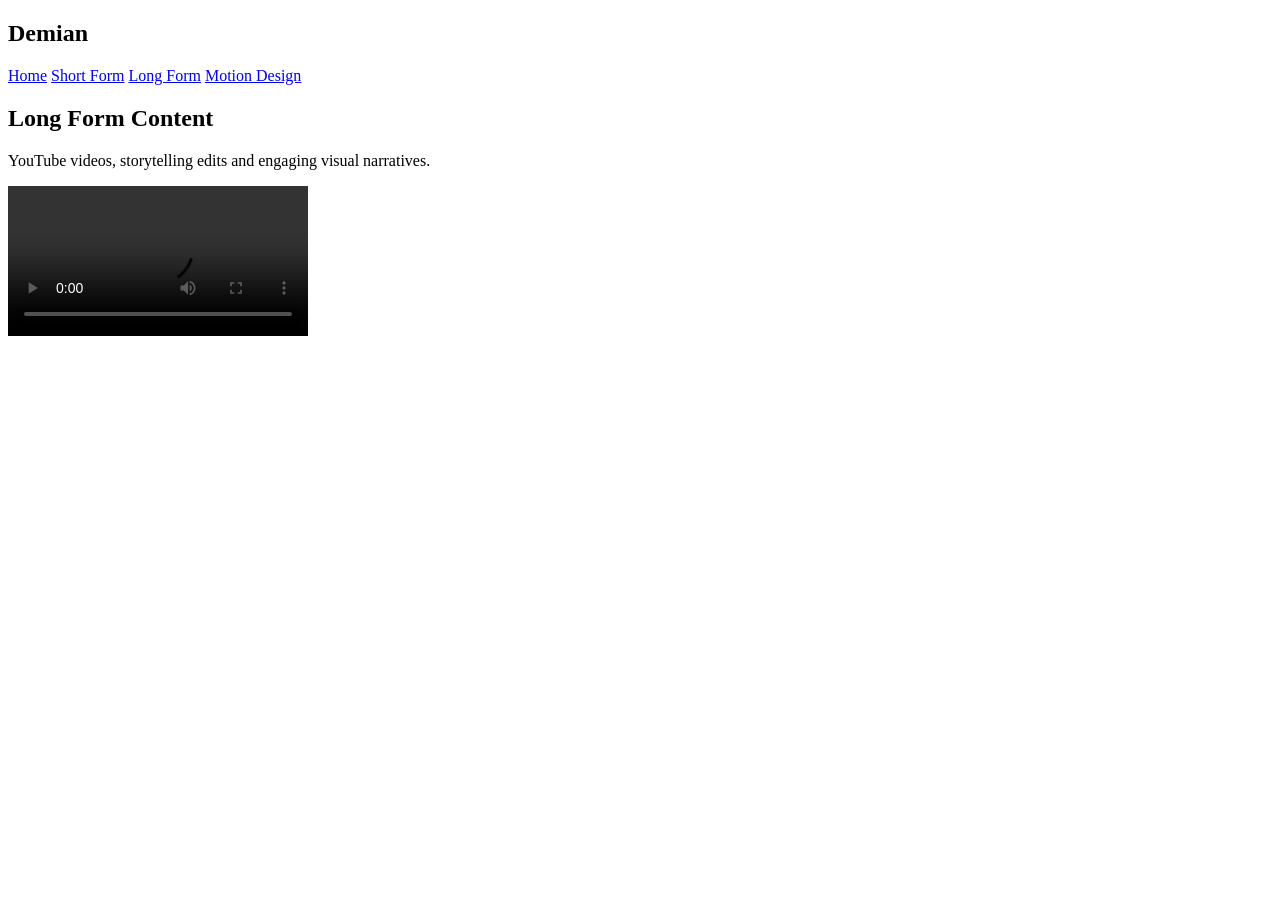
==== long-form.html @ 935ca868 "Create long-form.html" ====
<!DOCTYPE html>
<html>

<head>
<title>Long Form Content</title>
<link rel="stylesheet" href="style.css">
</head>

<body>

<nav>
<h2>Demian</h2>
<a href="index.html">Home</a>
<a href="short-form.html">Short Form</a>
<a href="long-form.html">Long Form</a>
<a href="motion-design.html">Motion Design</a>
</nav>


<section>

<h1>Long Form Content</h1>

<p>
YouTube videos, storytelling edits and engaging visual narratives.
</p>


<video controls>
<source src="videos/long1.mp4">
</video>


</section>

</body>
</html>
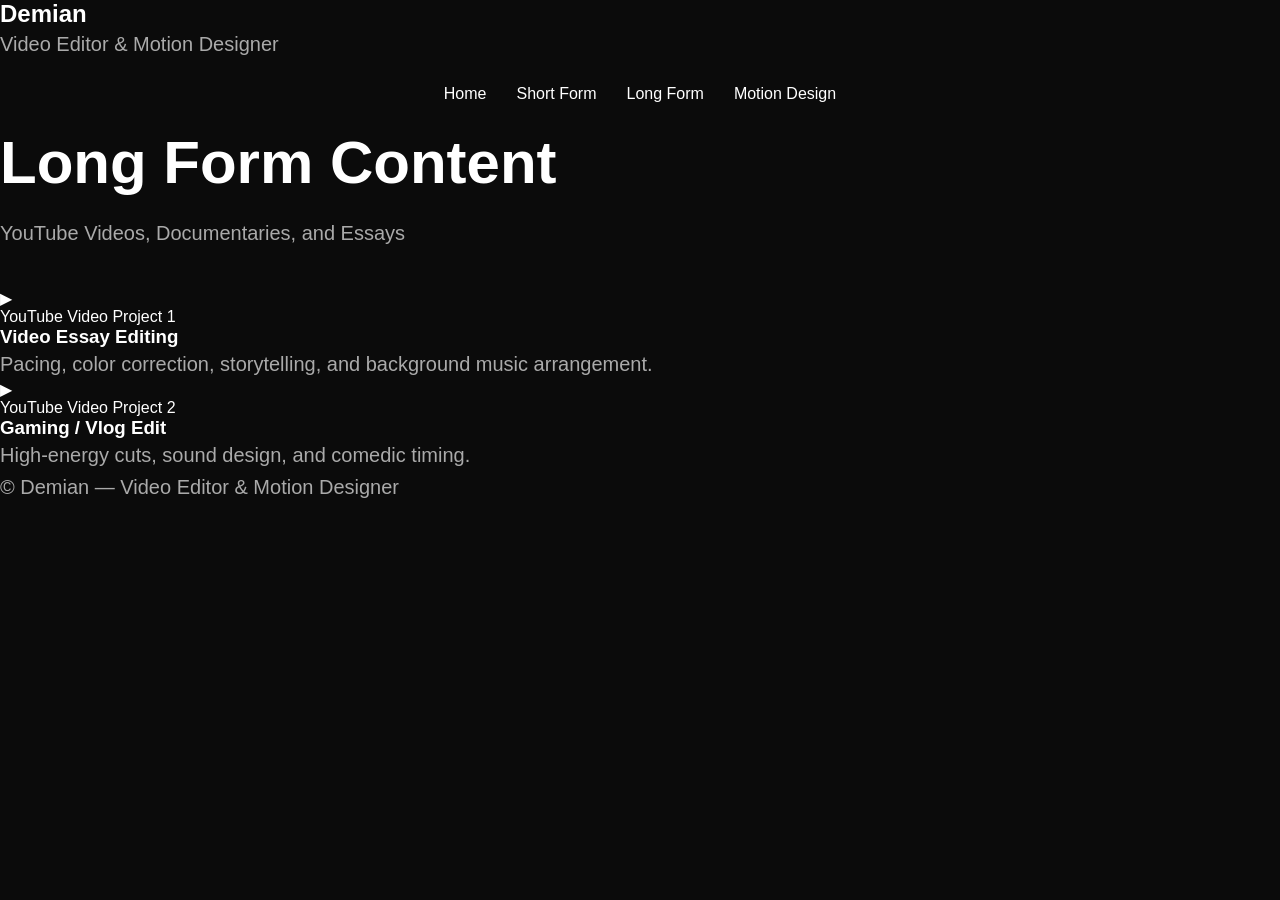
==== commit d44b066e: "Update long-form.html" ====
--- a/long-form.html
+++ b/long-form.html
@@ -1,37 +1,55 @@
 <!DOCTYPE html>
-<html>
-
+<html lang="ru">
 <head>
-<title>Long Form Content</title>
-<link rel="stylesheet" href="style.css">
+    <meta charset="UTF-8">
+    <meta name="viewport" content="width=device-width, initial-scale=1.0">
+    <title>Long Form Content | Demian</title>
+    <link rel="stylesheet" href="style.css">
 </head>
-
 <body>
 
-<nav>
-<h2>Demian</h2>
-<a href="index.html">Home</a>
-<a href="short-form.html">Short Form</a>
-<a href="long-form.html">Long Form</a>
-<a href="motion-design.html">Motion Design</a>
-</nav>
+    <header class="header">
+        <div class="brand">
+            <h2 class="logo-name">Demian</h2>
+            <p class="logo-sub">Video Editor & Motion Designer</p>
+        </div>
+        <nav class="main-nav">
+            <a href="index.html" class="nav-btn">Home</a>
+            <a href="short-form.html" class="nav-btn">Short Form</a>
+            <a href="long-form.html" class="nav-btn active">Long Form</a>
+            <a href="motion-design.html" class="nav-btn">Motion Design</a>
+        </nav>
+    </header>
 
+    <main class="content-section">
+        <h1 class="animated-text">Long Form Content</h1>
+        <p class="fade-in-text">YouTube Videos, Documentaries, and Essays</p>
 
-<section>
+        <div class="projects-grid" style="margin-top: 40px;">
+            <div class="project-card">
+                <div class="video-placeholder">
+                    <div class="play-icon">▶</div>
+                    <span>YouTube Video Project 1</span>
+                </div>
+                <h3>Video Essay Editing</h3>
+                <p>Pacing, color correction, storytelling, and background music arrangement.</p>
+            </div>
+            <div class="project-card">
+                <div class="video-placeholder">
+                    <div class="play-icon">▶</div>
+                    <span>YouTube Video Project 2</span>
+                </div>
+                <h3>Gaming / Vlog Edit</h3>
+                <p>High-energy cuts, sound design, and comedic timing.</p>
+            </div>
+        </div>
+    </main>
 
-<h1>Long Form Content</h1>
-
-<p>
-YouTube videos, storytelling edits and engaging visual narratives.
-</p>
-
-
-<video controls>
-<source src="videos/long1.mp4">
-</video>
-
-
-</section>
+    <footer class="footer">
+        <p>© Demian — Video Editor & Motion Designer</p>
+    </footer>
 
 </body>
 </html>
+</body>
+</html>
--- a/style.css
+++ b/style.css
@@ -0,0 +1,64 @@
+*{
+margin:0;
+padding:0;
+box-sizing:border-box;
+font-family:Arial;
+}
+
+
+body{
+background:#0b0b0b;
+color:white;
+}
+
+
+nav{
+display:flex;
+justify-content:center;
+gap:30px;
+padding:25px;
+}
+
+
+nav a{
+color:white;
+text-decoration:none;
+}
+
+
+.hero, section{
+max-width:900px;
+margin:100px auto;
+text-align:center;
+}
+
+
+h1{
+font-size:60px;
+margin-bottom:20px;
+}
+
+
+p{
+font-size:20px;
+color:#aaa;
+line-height:1.6;
+}
+
+
+.button{
+display:inline-block;
+margin-top:30px;
+padding:15px 30px;
+background:white;
+color:black;
+text-decoration:none;
+border-radius:10px;
+}
+
+
+video{
+margin-top:40px;
+width:80%;
+border-radius:15px;
+}
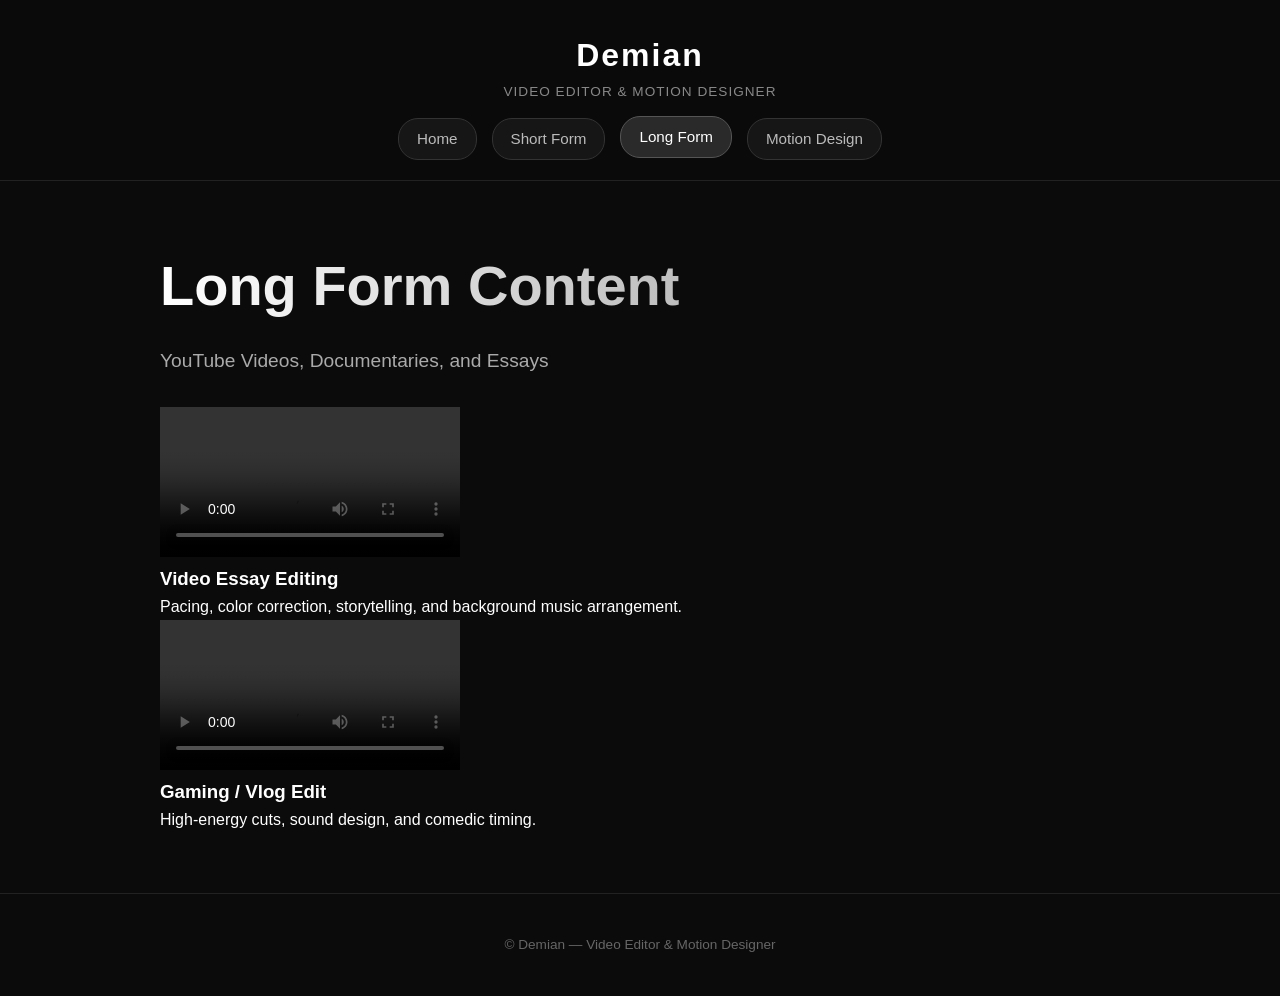
==== commit abb6fc7d: "Update long-form.html" ====
--- a/long-form.html
+++ b/long-form.html
@@ -25,19 +25,26 @@
         <h1 class="animated-text">Long Form Content</h1>
         <p class="fade-in-text">YouTube Videos, Documentaries, and Essays</p>
 
-        <div class="projects-grid" style="margin-top: 40px;">
-            <div class="project-card">
-                <div class="video-placeholder">
-                    <div class="play-icon">▶</div>
-                    <span>YouTube Video Project 1</span>
+        <div class="longform-grid">
+            <!-- Первое видео 1920x1080 -->
+            <div class="longform-card">
+                <div class="longform-video-container">
+                    <video controls preload="metadata">
+                        <source src="lf1.mp4" type="video/mp4">
+                        Ваш браузер не поддерживает видео.
+                    </video>
                 </div>
                 <h3>Video Essay Editing</h3>
                 <p>Pacing, color correction, storytelling, and background music arrangement.</p>
             </div>
-            <div class="project-card">
-                <div class="video-placeholder">
-                    <div class="play-icon">▶</div>
-                    <span>YouTube Video Project 2</span>
+
+            <!-- Второе видео 1920x1080 -->
+            <div class="longform-card">
+                <div class="longform-video-container">
+                    <video controls preload="metadata">
+                        <source src="lf2.mp4" type="video/mp4">
+                        Ваш браузер не поддерживает видео.
+                    </video>
                 </div>
                 <h3>Gaming / Vlog Edit</h3>
                 <p>High-energy cuts, sound design, and comedic timing.</p>
@@ -51,5 +58,3 @@
 
 </body>
 </html>
-</body>
-</html>
--- a/style.css
+++ b/style.css
@@ -1,64 +1,342 @@
-*{
-margin:0;
-padding:0;
-box-sizing:border-box;
-font-family:Arial;
-}
-
-
-body{
-background:#0b0b0b;
-color:white;
-}
-
-
-nav{
-display:flex;
-justify-content:center;
-gap:30px;
-padding:25px;
-}
-
-
-nav a{
-color:white;
-text-decoration:none;
-}
-
-
-.hero, section{
-max-width:900px;
-margin:100px auto;
-text-align:center;
-}
-
-
-h1{
-font-size:60px;
-margin-bottom:20px;
-}
-
-
-p{
-font-size:20px;
-color:#aaa;
-line-height:1.6;
-}
-
-
-.button{
-display:inline-block;
-margin-top:30px;
-padding:15px 30px;
-background:white;
-color:black;
-text-decoration:none;
-border-radius:10px;
-}
-
-
-video{
-margin-top:40px;
-width:80%;
-border-radius:15px;
-}
+* {
+    margin: 0;
+    padding: 0;
+    box-sizing: border-box;
+    font-family: 'Segoe UI', Tahoma, Geneva, Verdana, sans-serif;
+}
+
+body {
+    background-color: #0b0b0b;
+    color: #ffffff;
+    line-height: 1.6;
+    scroll-behavior: smooth;
+    overflow-x: hidden;
+}
+
+/* Header & Navigation Layout */
+.header {
+    display: flex;
+    flex-direction: column;
+    align-items: center;
+    padding: 30px 20px 20px 20px;
+    background: rgba(11, 11, 11, 0.9);
+    position: sticky;
+    top: 0;
+    z-index: 100;
+    backdrop-filter: blur(10px);
+    border-bottom: 1px solid #222;
+}
+
+.brand {
+    text-align: center;
+    margin-bottom: 15px;
+}
+
+.logo-name {
+    font-size: 2rem;
+    font-weight: 800;
+    letter-spacing: 2px;
+    color: #ffffff;
+}
+
+.logo-sub {
+    font-size: 0.85rem;
+    color: #888;
+    text-transform: uppercase;
+    letter-spacing: 1px;
+}
+
+.main-nav {
+    display: flex;
+    gap: 15px;
+    flex-wrap: wrap;
+    justify-content: center;
+}
+
+.nav-btn {
+    color: #bbb;
+    text-decoration: none;
+    padding: 8px 18px;
+    border-radius: 20px;
+    font-size: 0.95rem;
+    background: #161616;
+    border: 1px solid #333;
+    transition: all 0.3s ease;
+}
+
+.nav-btn:hover, .nav-btn.active {
+    color: #fff;
+    background: #2a2a2a;
+    border-color: #555;
+    transform: translateY(-2px);
+}
+
+/* Hero Section with Animations */
+.hero-section {
+    min-height: 60vh;
+    display: flex;
+    justify-content: center;
+    align-items: center;
+    text-align: center;
+    padding: 60px 20px;
+}
+
+.hero-content {
+    max-width: 800px;
+}
+
+/* Animations */
+.animated-text {
+    font-size: 3.5rem;
+    font-weight: 900;
+    margin-bottom: 15px;
+    background: linear-gradient(90deg, #fff, #888);
+    -webkit-background-clip: text;
+    -webkit-text-fill-color: transparent;
+    animation: fadeInUp 1s ease-out forwards;
+}
+
+.fade-in-text {
+    font-size: 1.2rem;
+    color: #aaa;
+    margin-bottom: 30px;
+    opacity: 0;
+    animation: fadeInUp 1s ease-out 0.3s forwards;
+}
+
+@keyframes fadeInUp {
+    from {
+        opacity: 0;
+        transform: translateY(30px);
+    }
+    to {
+        opacity: 1;
+        transform: translateY(0);
+    }
+}
+
+.cta-btn {
+    display: inline-block;
+    color: #fff;
+    text-decoration: none;
+    border: 1px solid #fff;
+    padding: 10px 25px;
+    border-radius: 30px;
+    transition: all 0.3s ease;
+    opacity: 0;
+    animation: fadeInUp 1s ease-out 0.6s forwards;
+}
+
+.cta-btn:hover {
+    background: #fff;
+    color: #000;
+}
+
+/* Content Sections */
+.content-section {
+    max-width: 1000px;
+    margin: 60px auto;
+    padding: 0 20px;
+}
+
+.section-title {
+    font-size: 2rem;
+    margin-bottom: 25px;
+    border-left: 4px solid #fff;
+    padding-left: 12px;
+}
+
+.about-card {
+    background: #141414;
+    padding: 25px;
+    border-radius: 12px;
+    border: 1px solid #222;
+    color: #ccc;
+    font-size: 1.1rem;
+}
+
+/* Projects Grid */
+.projects-grid {
+    display: grid;
+    grid-template-columns: repeat(auto-fit, minmax(280px, 1fr));
+    gap: 25px;
+}
+
+.project-card {
+    background: #141414;
+    border: 1px solid #222;
+    border-radius: 12px;
+    padding: 20px;
+    transition: transform 0.3s ease, border-color 0.3s ease;
+}
+
+.project-card:hover {
+    transform: translateY(-8px);
+    border-color: #444;
+}
+
+.video-placeholder {
+    width: 100%;
+    height: 180px;
+    background: #222;
+    border-radius: 8px;
+    display: flex;
+    flex-direction: column;
+    justify-content: center;
+    align-items: center;
+    margin-bottom: 15px;
+    color: #777;
+    cursor: pointer;
+    transition: background 0.3s ease;
+}
+
+.project-card:hover .video-placeholder {
+    background: #2a2a2a;
+    color: #fff;
+}
+
+.play-icon {
+    font-size: 2rem;
+    margin-bottom: 5px;
+}
+
+.project-card h3 {
+    margin-bottom: 8px;
+    font-size: 1.3rem;
+}
+
+.project-card p {
+    color: #888;
+    font-size: 0.95rem;
+    margin-bottom: 15px;
+}
+
+.card-link {
+    color: #fff;
+    text-decoration: none;
+    font-weight: bold;
+    font-size: 0.9rem;
+}
+
+/* Skills */
+.skills-flex {
+    display: flex;
+    flex-wrap: wrap;
+    gap: 12px;
+}
+
+.skill-tag {
+    background: #1c1c1c;
+    border: 1px solid #333;
+    padding: 8px 16px;
+    border-radius: 20px;
+    font-size: 0.9rem;
+    color: #ddd;
+}
+
+/* Footer */
+.footer {
+    text-align: center;
+    padding: 40px 20px;
+    border-top: 1px solid #222;
+    color: #666;
+    font-size: 0.85rem;
+}
+/* Идеальный контейнер под Reels 1080x1920 (9:16) */
+.vertical-card {
+    max-width: 360px;
+    margin: 0 auto;
+}
+
+.video-wrapper {
+    position: relative;
+    width: 100%;
+    aspect-ratio: 9 / 16;
+    border-radius: 12px;
+    overflow: hidden;
+    background: #000;
+    margin-bottom: 15px;
+    box-shadow: 0 8px 20px rgba(0,0,0,0.5);
+}
+
+.video-wrapper video {
+    width: 100%;
+    height: 100%;
+    object-fit: cover;
+    display: block;
+}
+
+.projects-grid {
+    display: grid;
+    grid-template-columns: repeat(auto-fit, minmax(300px, 1fr));
+    gap: 30px;
+    justify-content: center;
+}
+/* Фикс для вертикальных Reels 9:16 */
+.reels-grid {
+    display: flex;
+    flex-wrap: wrap;
+    justify-content: center;
+    gap: 30px;
+    margin-top: 40px;
+}
+
+.reel-card {
+    background: #141414;
+    border: 1px solid #222;
+    border-radius: 16px;
+    padding: 15px;
+    width: 320px; /* Узкая карточка ровно под телефон */
+    box-sizing: border-box;
+}
+
+.reel-video-container {
+    width: 100%;
+    aspect-ratio: 9 / 16; /* Пропорция 1080x1920 */
+    border-radius: 10px;
+    overflow: hidden;
+    background: #000;
+    margin-bottom: 12px;
+}
+
+.reel-video-container video {
+    width: 100%;
+    height: 100%;
+    object-fit: cover;
+    display: block;
+}
+/* --- СТИЛИ ДЛЯ ВЕРТИКАЛЬНЫХ REELS / SHORTS (9:16) --- */
+
+.reels-grid {
+    display: flex;
+    flex-wrap: wrap;
+    justify-content: center;
+    gap: 30px;
+    margin-top: 40px;
+}
+
+.reel-card {
+    background: #141414;
+    border: 1px solid #222;
+    border-radius: 16px;
+    padding: 15px;
+    width: 320px; /* Фиксированная ширина карточки под экран телефона */
+    box-sizing: border-box;
+}
+
+.reel-video-container {
+    width: 100%;
+    aspect-ratio: 9 / 16; /* Строгие пропорции 1080x1920 */
+    border-radius: 10px;
+    overflow: hidden;
+    background: #000;
+    margin-bottom: 12px;
+}
+
+.reel-video-container video {
+    width: 100%;
+    height: 100%;
+    object-fit: contain; /* Чтобы в полноэкранном режиме не обрезалось лицо и текст */
+    background: #000;
+    display: block;
+}
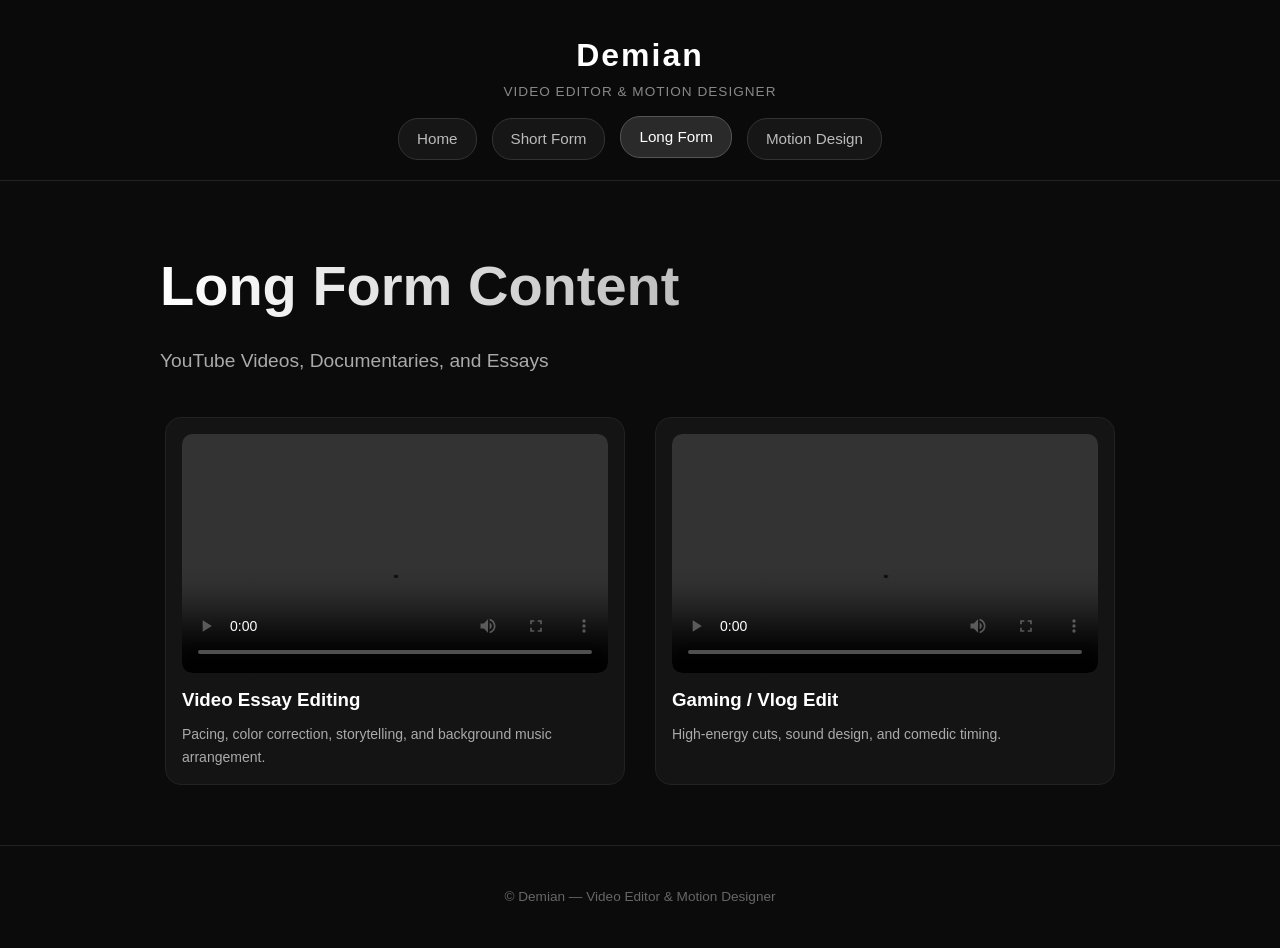
==== commit c1afd1fb: "Update long-form.html" ====
--- a/long-form.html
+++ b/long-form.html
@@ -25,30 +25,33 @@
         <h1 class="animated-text">Long Form Content</h1>
         <p class="fade-in-text">YouTube Videos, Documentaries, and Essays</p>
 
-        <div class="longform-grid">
-            <!-- Первое видео 1920x1080 -->
-            <div class="longform-card">
-                <div class="longform-video-container">
-                    <video controls preload="metadata">
+        <!-- Сетка из двух аккуратных карточек -->
+        <div style="display: flex; flex-wrap: wrap; justify-content: center; gap: 30px; margin-top: 40px;">
+            
+            <!-- Первая карточка (lf1.mp4) -->
+            <div style="background: #141414; border: 1px solid #222; border-radius: 16px; padding: 16px; width: 460px; max-width: 100%; box-sizing: border-box;">
+                <div style="width: 100%; aspect-ratio: 16 / 9; border-radius: 10px; overflow: hidden; background: #000; margin-bottom: 12px;">
+                    <video controls preload="metadata" style="width: 100%; height: 100%; object-fit: cover; display: block;">
                         <source src="lf1.mp4" type="video/mp4">
                         Ваш браузер не поддерживает видео.
                     </video>
                 </div>
-                <h3>Video Essay Editing</h3>
-                <p>Pacing, color correction, storytelling, and background music arrangement.</p>
+                <h3 style="margin: 0 0 8px 0; color: #fff;">Video Essay Editing</h3>
+                <p style="margin: 0; color: #aaa; font-size: 14px;">Pacing, color correction, storytelling, and background music arrangement.</p>
             </div>
 
-            <!-- Второе видео 1920x1080 -->
-            <div class="longform-card">
-                <div class="longform-video-container">
-                    <video controls preload="metadata">
+            <!-- Вторая карточка (lf2.mp4) -->
+            <div style="background: #141414; border: 1px solid #222; border-radius: 16px; padding: 16px; width: 460px; max-width: 100%; box-sizing: border-box;">
+                <div style="width: 100%; aspect-ratio: 16 / 9; border-radius: 10px; overflow: hidden; background: #000; margin-bottom: 12px;">
+                    <video controls preload="metadata" style="width: 100%; height: 100%; object-fit: cover; display: block;">
                         <source src="lf2.mp4" type="video/mp4">
                         Ваш браузер не поддерживает видео.
                     </video>
                 </div>
-                <h3>Gaming / Vlog Edit</h3>
-                <p>High-energy cuts, sound design, and comedic timing.</p>
+                <h3 style="margin: 0 0 8px 0; color: #fff;">Gaming / Vlog Edit</h3>
+                <p style="margin: 0; color: #aaa; font-size: 14px;">High-energy cuts, sound design, and comedic timing.</p>
             </div>
+
         </div>
     </main>
 
--- a/style.css
+++ b/style.css
@@ -340,3 +340,38 @@
     background: #000;
     display: block;
 }
+/* --- СТИЛИ ДЛЯ ГОРИЗОНТАЛЬНЫХ YOUTUBE ВИДЕО (16:9) --- */
+
+.longform-grid {
+    display: flex;
+    flex-wrap: wrap;
+    justify-content: center;
+    gap: 30px;
+    margin-top: 40px;
+}
+
+.longform-card {
+    background: #141414;
+    border: 1px solid #222;
+    border-radius: 16px;
+    padding: 15px;
+    width: 480px; /* Широкая карточка для YouTube видео */
+    max-width: 100%;
+    box-sizing: border-box;
+}
+
+.longform-video-container {
+    width: 100%;
+    aspect-ratio: 16 / 9; /* Пропорция 1920x1080 */
+    border-radius: 10px;
+    overflow: hidden;
+    background: #000;
+    margin-bottom: 12px;
+}
+
+.longform-video-container video {
+    width: 100%;
+    height: 100%;
+    object-fit: cover;
+    display: block;
+}
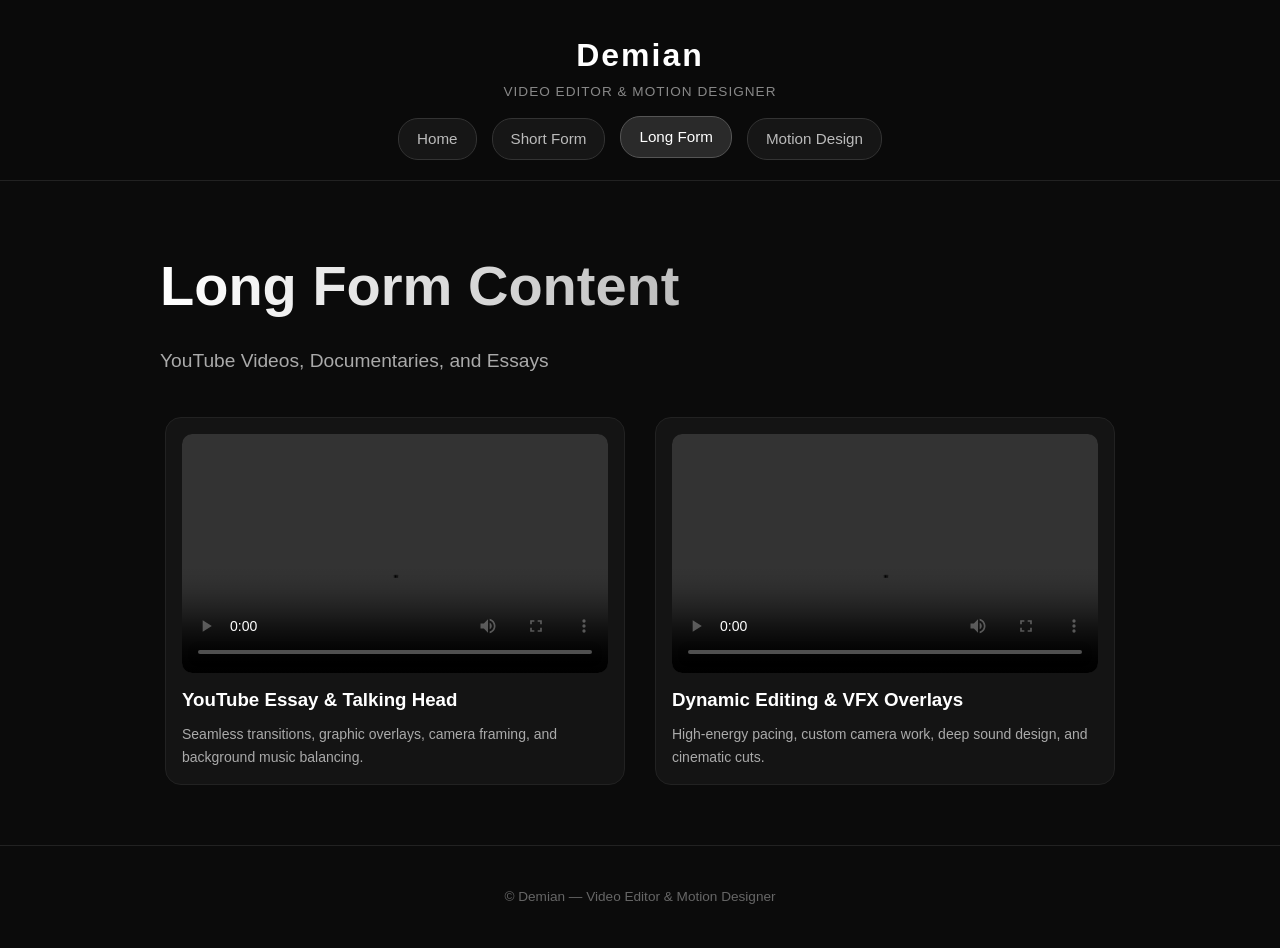
==== commit f3c41b1b: "Update long-form.html" ====
--- a/long-form.html
+++ b/long-form.html
@@ -25,31 +25,30 @@
         <h1 class="animated-text">Long Form Content</h1>
         <p class="fade-in-text">YouTube Videos, Documentaries, and Essays</p>
 
-        <!-- Сетка из двух аккуратных карточек -->
         <div style="display: flex; flex-wrap: wrap; justify-content: center; gap: 30px; margin-top: 40px;">
             
-            <!-- Первая карточка (lf1.mp4) -->
+            <!-- LF 1 (lf1.mp4) -->
             <div style="background: #141414; border: 1px solid #222; border-radius: 16px; padding: 16px; width: 460px; max-width: 100%; box-sizing: border-box;">
                 <div style="width: 100%; aspect-ratio: 16 / 9; border-radius: 10px; overflow: hidden; background: #000; margin-bottom: 12px;">
                     <video controls preload="metadata" style="width: 100%; height: 100%; object-fit: cover; display: block;">
-                        <source src="lf1.mp4" type="video/mp4">
+                        <source src="lf1.mp4#t=0.5" type="video/mp4">
                         Ваш браузер не поддерживает видео.
                     </video>
                 </div>
-                <h3 style="margin: 0 0 8px 0; color: #fff;">Video Essay Editing</h3>
-                <p style="margin: 0; color: #aaa; font-size: 14px;">Pacing, color correction, storytelling, and background music arrangement.</p>
+                <h3 style="margin: 0 0 8px 0; color: #fff;">YouTube Essay & Talking Head</h3>
+                <p style="margin: 0; color: #aaa; font-size: 14px;">Seamless transitions, graphic overlays, camera framing, and background music balancing.</p>
             </div>
 
-            <!-- Вторая карточка (lf2.mp4) -->
+            <!-- LF 2 (lf2.mp4) -->
             <div style="background: #141414; border: 1px solid #222; border-radius: 16px; padding: 16px; width: 460px; max-width: 100%; box-sizing: border-box;">
                 <div style="width: 100%; aspect-ratio: 16 / 9; border-radius: 10px; overflow: hidden; background: #000; margin-bottom: 12px;">
                     <video controls preload="metadata" style="width: 100%; height: 100%; object-fit: cover; display: block;">
-                        <source src="lf2.mp4" type="video/mp4">
+                        <source src="lf2.mp4#t=0.5" type="video/mp4">
                         Ваш браузер не поддерживает видео.
                     </video>
                 </div>
-                <h3 style="margin: 0 0 8px 0; color: #fff;">Gaming / Vlog Edit</h3>
-                <p style="margin: 0; color: #aaa; font-size: 14px;">High-energy cuts, sound design, and comedic timing.</p>
+                <h3 style="margin: 0 0 8px 0; color: #fff;">Dynamic Editing & VFX Overlays</h3>
+                <p style="margin: 0; color: #aaa; font-size: 14px;">High-energy pacing, custom camera work, deep sound design, and cinematic cuts.</p>
             </div>
 
         </div>
